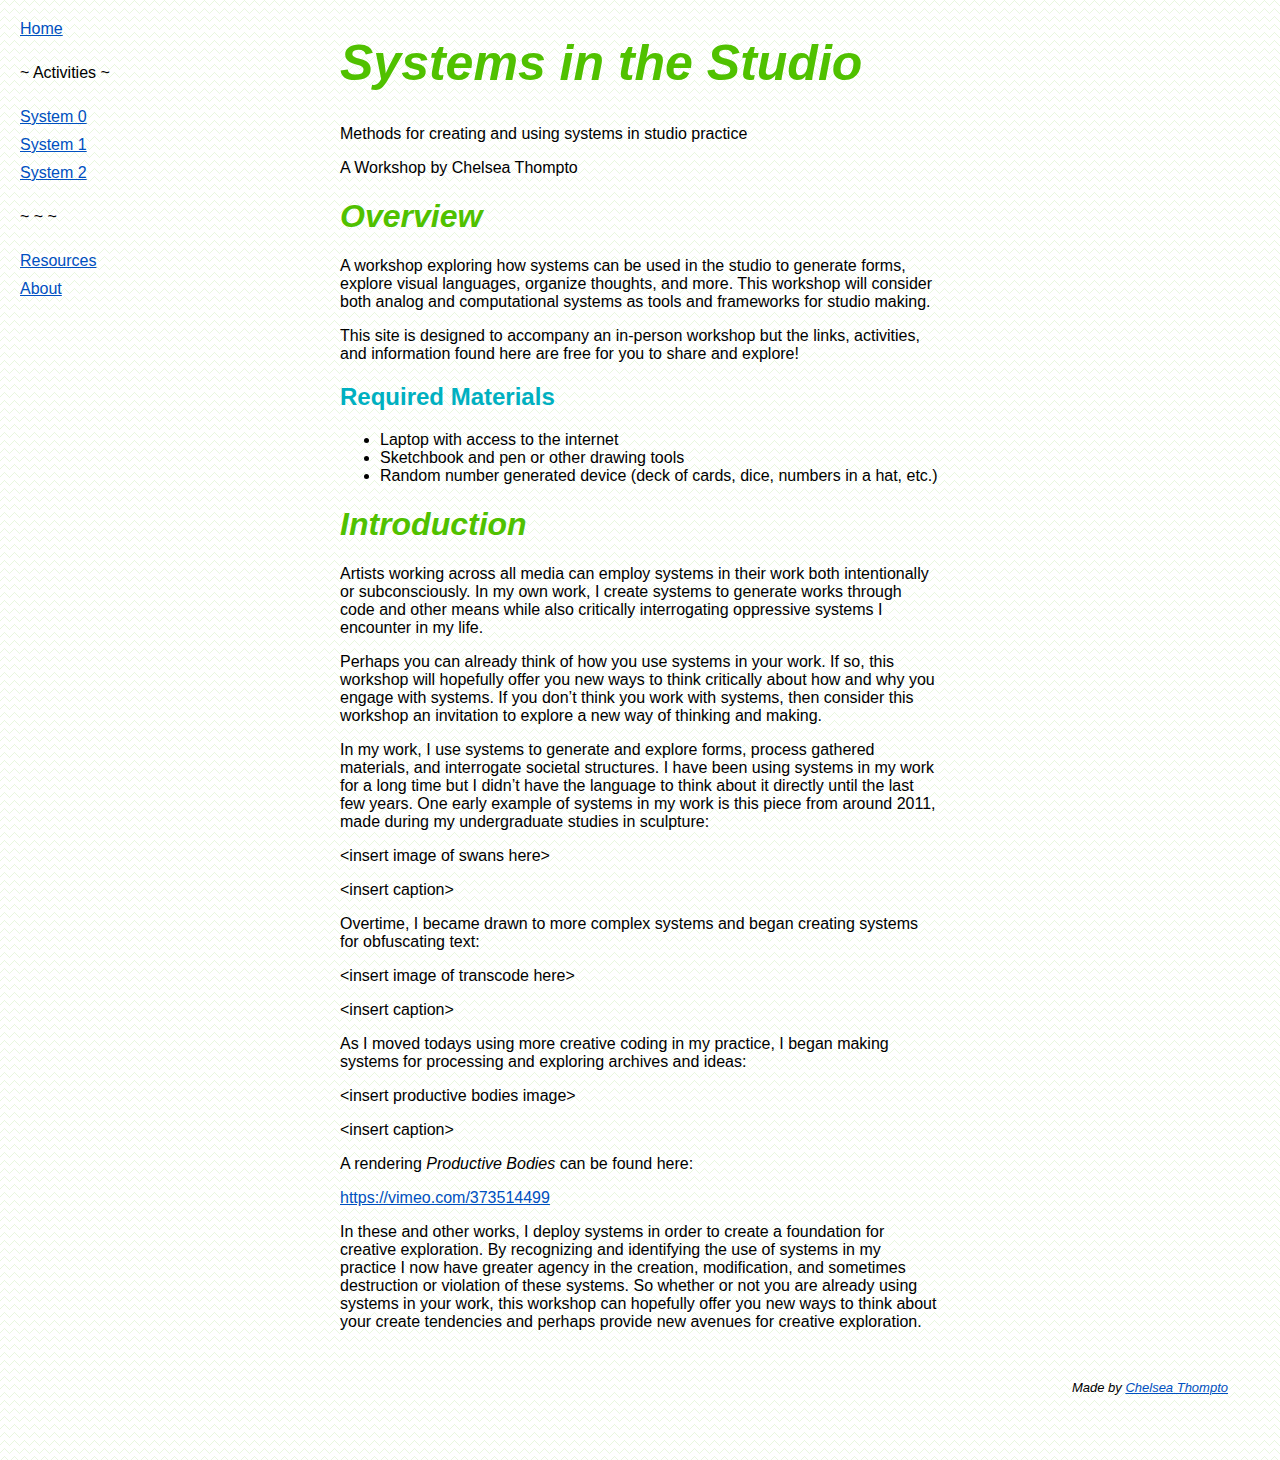
==== index.html @ 48f20381 "initial" ====
<!DOCTYPE html>
<html lang="en">
  <head>
    <title>Navbar Demo - Home Page</title>
    <link rel="stylesheet" href="./style.css" />
  </head>

  <body>
    <!-- Apart from changing the class and the links within the a elements,
  this nav element is the same across all pages. To see the styling for
  this page, look at the class defined in the nav element below and then
  find that selector in the style sheet. -->
    <nav class="nav-2">
      <a href="./">Home</a>
      <p> ~ Activities ~ </p>
      <a href="./sys1">System 0</a>
      <a href="./sys2">System 1</a>
      <a href="./sys3">System 2</a>
      <p> ~ ~ ~ </p>
      <a href="./resources">Resources</a>
      <a href="./about">About</a>
    </nav>
    <main>
      <h1 class="title">Systems in the Studio</h1>

      <p>Methods for creating and using systems in studio practice</p>
      <p>A Workshop by Chelsea Thompto</p>
      <h1>Overview</h1>

      <p>
        A workshop exploring how systems can be used in the studio to generate
        forms, explore visual languages, organize thoughts, and more. This
        workshop will consider both analog and computational systems as tools
        and frameworks for studio making.
      </p>
      <p>
        This site is designed to accompany an in-person workshop but the links,
        activities, and information found here are free for you to share and
        explore!
      </p>
      <h2>Required Materials</h2>

      <ul>
        <li>Laptop with access to the internet</li>

        <li>Sketchbook and pen or other drawing tools</li>

        <li>
          Random number generated device (deck of cards, dice, numbers in a hat,
          etc.)
        </li>
      </ul>
      <h1>Introduction</h1>

      <p>
        Artists working across all media can employ systems in their work both
        intentionally or subconsciously. In my own work, I create systems to
        generate works through code and other means while also critically
        interrogating oppressive systems I encounter in my life.
      </p>
      <p>
        Perhaps you can already think of how you use systems in your work. If
        so, this workshop will hopefully offer you new ways to think critically
        about how and why you engage with systems. If you don’t think you work
        with systems, then consider this workshop an invitation to explore a new
        way of thinking and making.
      </p>
      <p>
        In my work, I use systems to generate and explore forms, process
        gathered materials, and interrogate societal structures. I have been
        using systems in my work for a long time but I didn’t have the language
        to think about it directly until the last few years. One early example
        of systems in my work is this piece from around 2011, made during my
        undergraduate studies in sculpture:
      </p>
      <p>&lt;insert image of swans here></p>
      <p>&lt;insert caption></p>
      <p>
        Overtime, I became drawn to more complex systems and began creating
        systems for obfuscating text:
      </p>
      <p>&lt;insert image of transcode here></p>
      <p>&lt;insert caption></p>
      <p>
        As I moved todays using more creative coding in my practice, I began
        making systems for processing and exploring archives and ideas:
      </p>
      <p>&lt;insert productive bodies image></p>
      <p>&lt;insert caption></p>
      <p>A rendering <em>Productive Bodies</em> can be found here:</p>
      <p>
        <a href="https://vimeo.com/373514499">https://vimeo.com/373514499</a>
      </p>
      <p>
        In these and other works, I deploy systems in order to create a
        foundation for creative exploration. By recognizing and identifying the
        use of systems in my practice I now have greater agency in the creation,
        modification, and sometimes destruction or violation of these systems.
        So whether or not you are already using systems in your work, this
        workshop can hopefully offer you new ways to think about your create
        tendencies and perhaps provide new avenues for creative exploration.
      </p>
    </main>
    <footer class="footnav">
      <div class="footfloat1"></div>
      <div class="footfloat2">
        <p>Made by <a href="https://chelsea.technology">Chelsea Thompto</a></p>
      </div>
    </footer>
  </body>
</html>
---- style.css ----
body {
    font-family: helvetica, arial, sans-serif;
    margin: 2em;
    background: url([data-uri]
  ) repeat;
  }
  
  a {
    color: #0050C1;
  }
  
  a:hover, a:visited:hover {
    color: #50C100;
  }
  
  a:visited {
    color: #00B0C1;
  }
  
  h1 {
    font-style: italic;
    color: #50C100;
  }
  
  h1:hover {
    animation-name: color_change;
    animation-duration: 2s;
    animation-iteration-count: infinite;
    animation-direction: alternate;
  }
  
  h2 {
    font-style: bold;
    color: #00B0C1;
  }
  
  h3 {
    color: #0050C1;
  }
  
  h4 {
    text-decoration: underline;
  }
  
  main {
    margin-left: auto;
    margin-right: auto;
    padding-left: 20%;
    padding-right: 20%;
    max-width: 600px;
  }
  
  canvas {
    margin: auto;
    width: 500px;
    height: 500px;
  }

  .title {
    font-size: 50px;
  }
  
  /* Navigation Styling for Gallery page. */
  .nav-2 {
    margin: auto;
    text-align: left;
    padding-bottom: 20px;
    position: absolute;
    top: 20px;
    left: 0px;
  }
  
  .nav-2 h1 {
    font-size: 30px;
    max-width: 10%;
    padding-left: 20px;
  }
  
  .nav-2 a {
    display: block;
    padding-left: 20px;
    padding-bottom: 10px;
  }

  .nav-2 p {
    display: block;
    padding-left: 20px;
    padding-bottom: 10px;
  }

  .footnav {
    display: flex;
    flex-wrap: nowrap;
    padding: 20px;
    position: relative;
  }
  
  .footnav p {
    text-align: right;
  }

  .footfloat1 {
    flex: auto;
  }
  
  .footfloat2 {
    flex: auto;
    font-size: small;
    font-style: italic;
  }
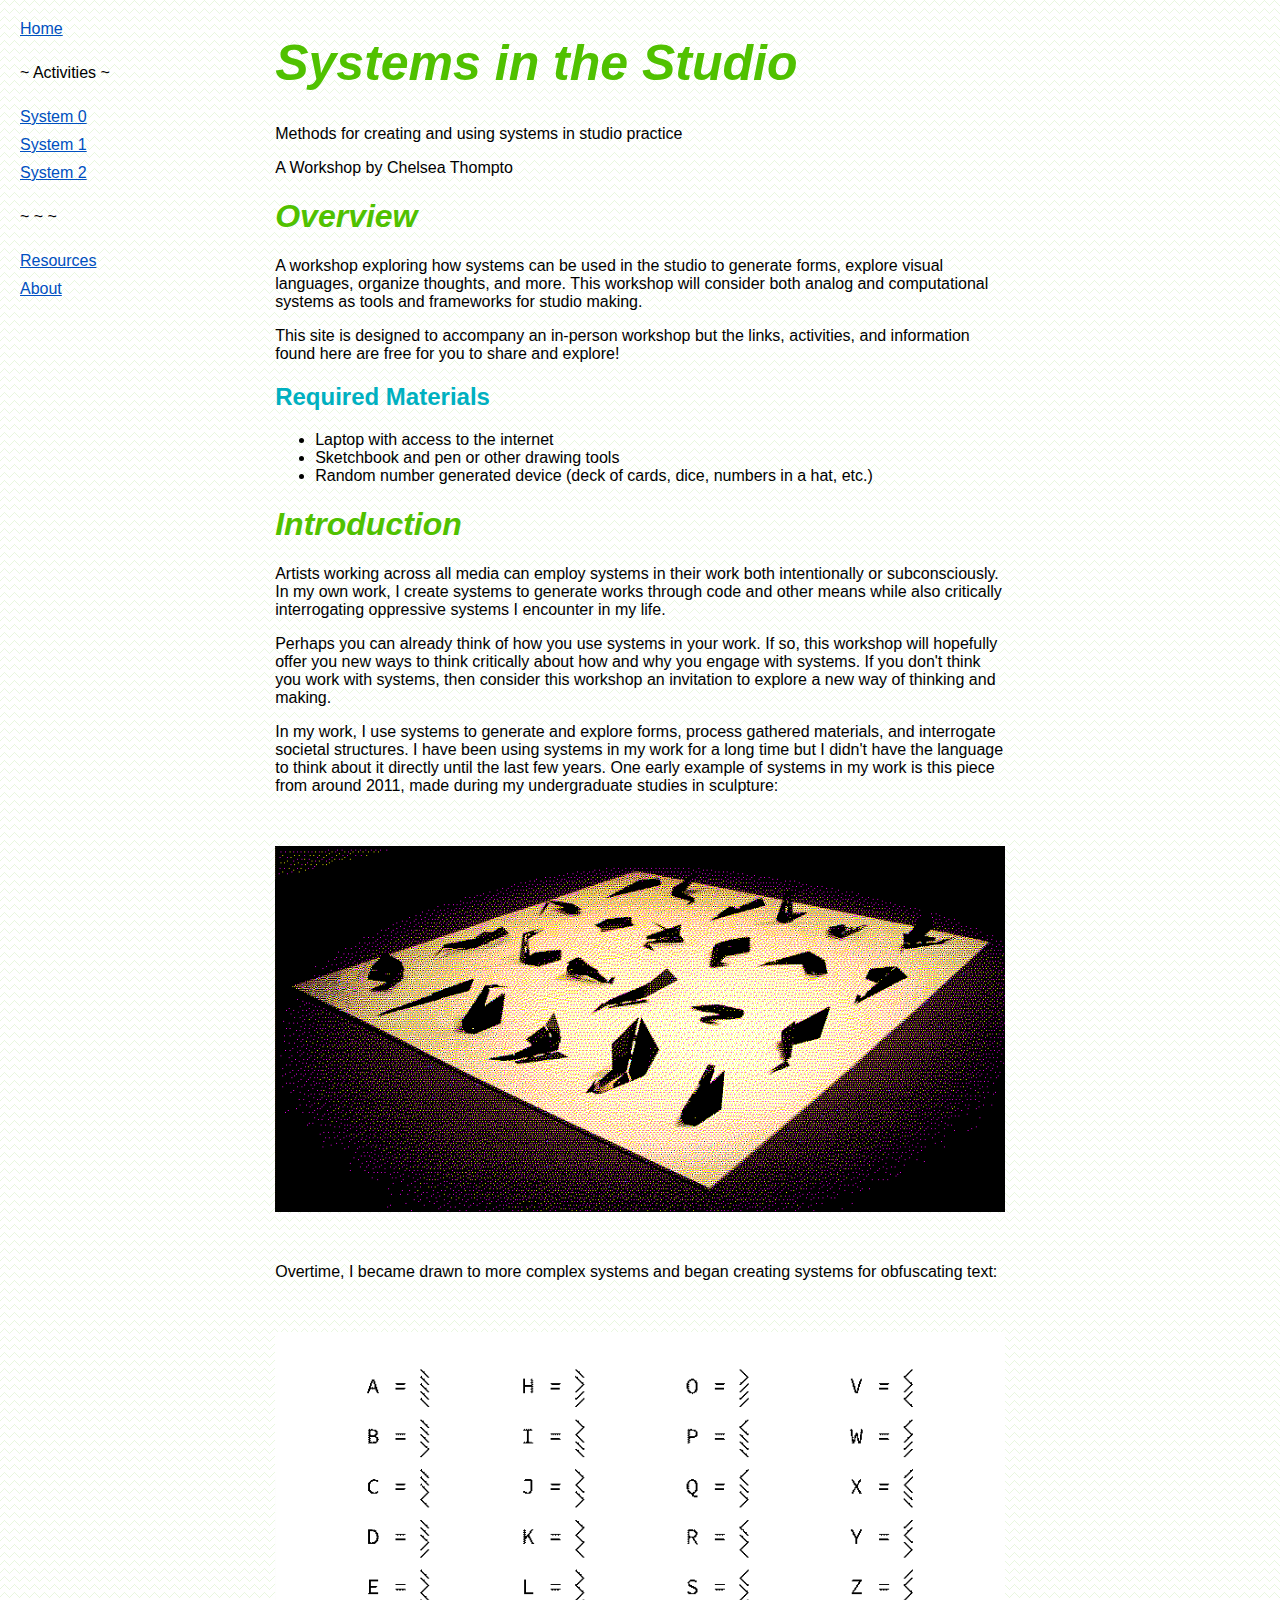
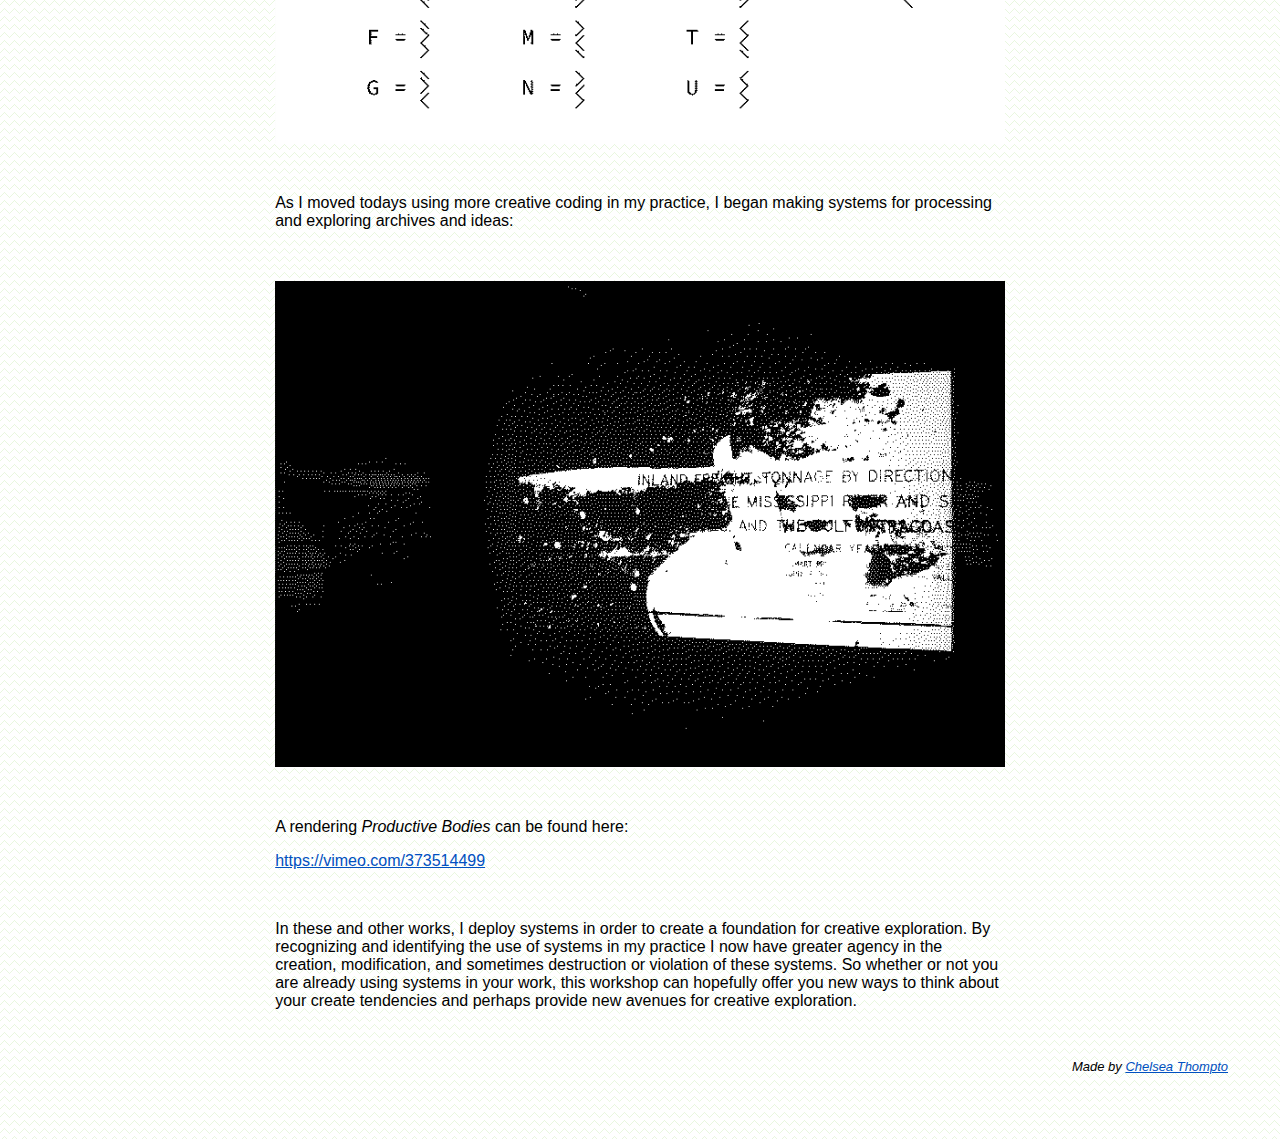
==== commit e6ad3cd4: "more updates" ====
--- a/index.html
+++ b/index.html
@@ -1,21 +1,17 @@
 <!DOCTYPE html>
 <html lang="en">
   <head>
-    <title>Navbar Demo - Home Page</title>
+    <title>Systems in the Studio - Home Page</title>
     <link rel="stylesheet" href="./style.css" />
   </head>
 
   <body>
-    <!-- Apart from changing the class and the links within the a elements,
-  this nav element is the same across all pages. To see the styling for
-  this page, look at the class defined in the nav element below and then
-  find that selector in the style sheet. -->
     <nav class="nav-2">
       <a href="./">Home</a>
       <p> ~ Activities ~ </p>
-      <a href="./sys1">System 0</a>
-      <a href="./sys2">System 1</a>
-      <a href="./sys3">System 2</a>
+      <a href="./sys0">System 0</a>
+      <a href="./sys1">System 1</a>
+      <a href="./sys2">System 2</a>
       <p> ~ ~ ~ </p>
       <a href="./resources">Resources</a>
       <a href="./about">About</a>
@@ -61,36 +57,34 @@
       <p>
         Perhaps you can already think of how you use systems in your work. If
         so, this workshop will hopefully offer you new ways to think critically
-        about how and why you engage with systems. If you don’t think you work
+        about how and why you engage with systems. If you don't think you work
         with systems, then consider this workshop an invitation to explore a new
         way of thinking and making.
       </p>
       <p>
         In my work, I use systems to generate and explore forms, process
         gathered materials, and interrogate societal structures. I have been
-        using systems in my work for a long time but I didn’t have the language
+        using systems in my work for a long time but I didn't have the language
         to think about it directly until the last few years. One early example
         of systems in my work is this piece from around 2011, made during my
         undergraduate studies in sculpture:
       </p>
-      <p>&lt;insert image of swans here></p>
-      <p>&lt;insert caption></p>
+      <img src="./assets/swan.png" alt="24 black planar sculptures on a white board.">
       <p>
         Overtime, I became drawn to more complex systems and began creating
         systems for obfuscating text:
       </p>
-      <p>&lt;insert image of transcode here></p>
-      <p>&lt;insert caption></p>
+      <img src="./assets/transcode.png" alt="A code key featuring symbols to replace the english alphabet.">
       <p>
         As I moved todays using more creative coding in my practice, I began
         making systems for processing and exploring archives and ideas:
       </p>
-      <p>&lt;insert productive bodies image></p>
-      <p>&lt;insert caption></p>
+      <img src="./assets/prodbod.png" alt="An image of a black and white projection featuring obscured text.">
       <p>A rendering <em>Productive Bodies</em> can be found here:</p>
       <p>
         <a href="https://vimeo.com/373514499">https://vimeo.com/373514499</a>
       </p>
+      <br />
       <p>
         In these and other works, I deploy systems in order to create a
         foundation for creative exploration. By recognizing and identifying the
--- a/style.css
+++ b/style.css
@@ -47,7 +47,15 @@
     margin-right: auto;
     padding-left: 20%;
     padding-right: 20%;
-    max-width: 600px;
+    max-width: 800px;
+  }
+
+  img {
+    display: block;
+    margin: auto;
+    width: 100%;
+    padding-top: 35px;
+    padding-bottom: 35px;
   }
   
   canvas {
